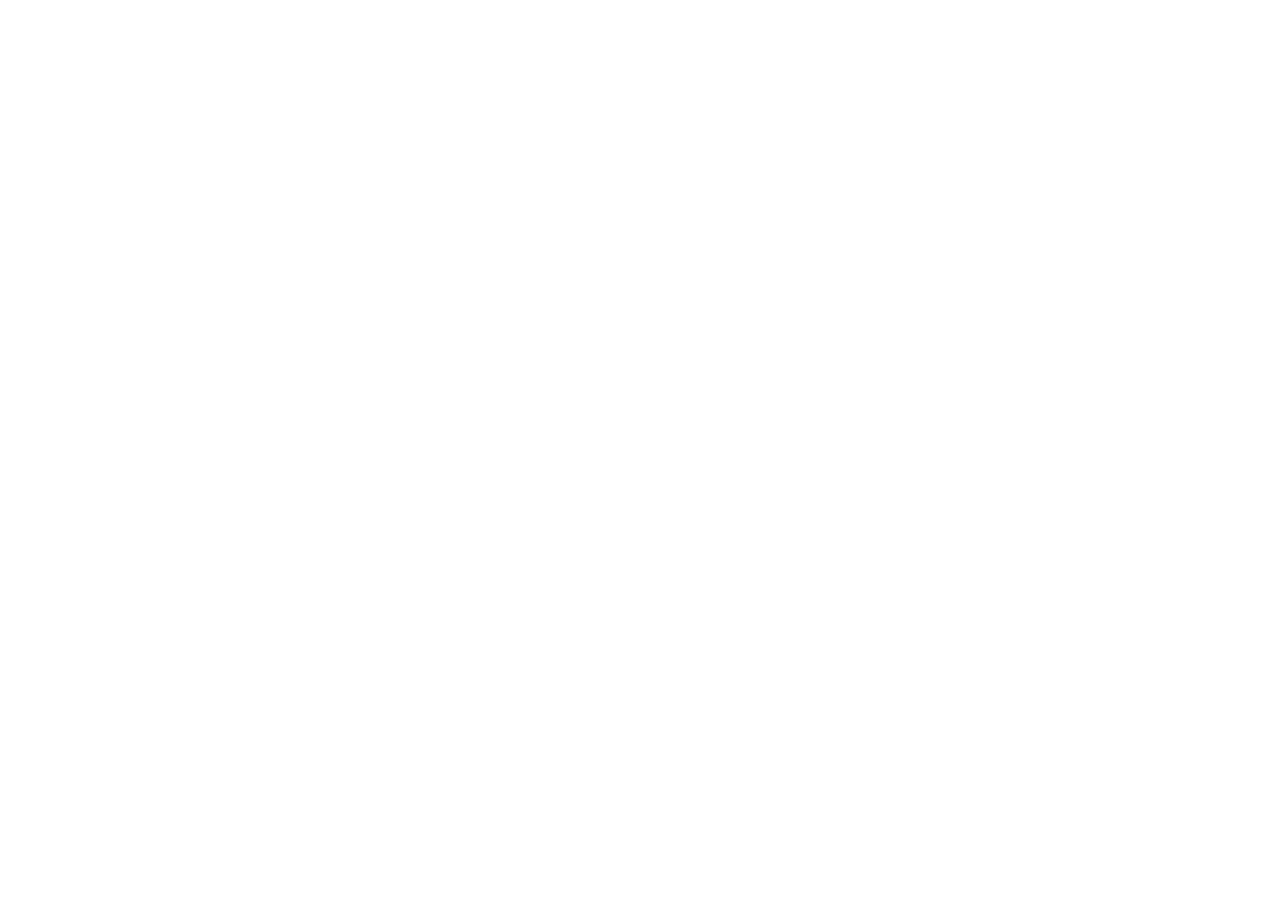
==== about-me.html @ 33e464f1 "added about me + modified parfait page" ====
<!DOCTYPE html>
<html lang="en">
<head>
    <meta charset="UTF-8">
    <meta name="viewport" content="width=device-width, initial-scale=1.0">
    <title>About Me</title>
    <link rel="stylesheet" href="parfstyles.css">
</head>
<body>
    <p>Hello</p>
</body>
</html>
---- parfstyles.css ----
body 
{
    background-image: url(https://i.pinimg.com/736x/82/88/1d/82881d07a03758e4a1953e310d663b50.jpg);   
}

#header{
    margin: 30px;
    size: 100%;
    background-color: black;
    border: 3px solid #f30085;
    display: grid;
}

h1{
    font-family:Georgia, 'Times New Roman', Times, serif;
    color: #ffffff;
    margin: 30px;
    font-size: 60px;
    grid-column: 2;
}

h2{
    font-family:Georgia, 'Times New Roman', Times, serif;
    color: #ffffff;
    margin: 30px;
    font-size: 60px;
    grid-column: 2;
}

a{
    color: #ffffff;
}

p{
    color: #ffffff;
    margin: 30px;
    font-size: 30px;
}



#container1{
    display: flex;
    margin-left: 30px;
    margin-right: 30px;
    background-color: black;
    border: 3px solid #f30085;
}


#img1
{
    border-radius: 10%;
    width: 300px;
    height: 300px;
    margin: 30px;
    border: 3px solid #f30085;
    float: left;
    grid-column: 1;
}

.banner{
    border: 3px solid #f30085;
    margin: 30px;
    size: 100%;
}

#img2{
    width: 100%;
}

.genButton{
    margin-left: 30px;
    grid-column: 1;
    font-size: 20px;
    margin-bottom: 30px;
    width: 83%;
    height: 10%;
    background-color: #f30085;
    border: 3px solid #f30085;
    color: #ffffff;
    font-family: Georgia, 'Times New Roman', Times, serif;
}
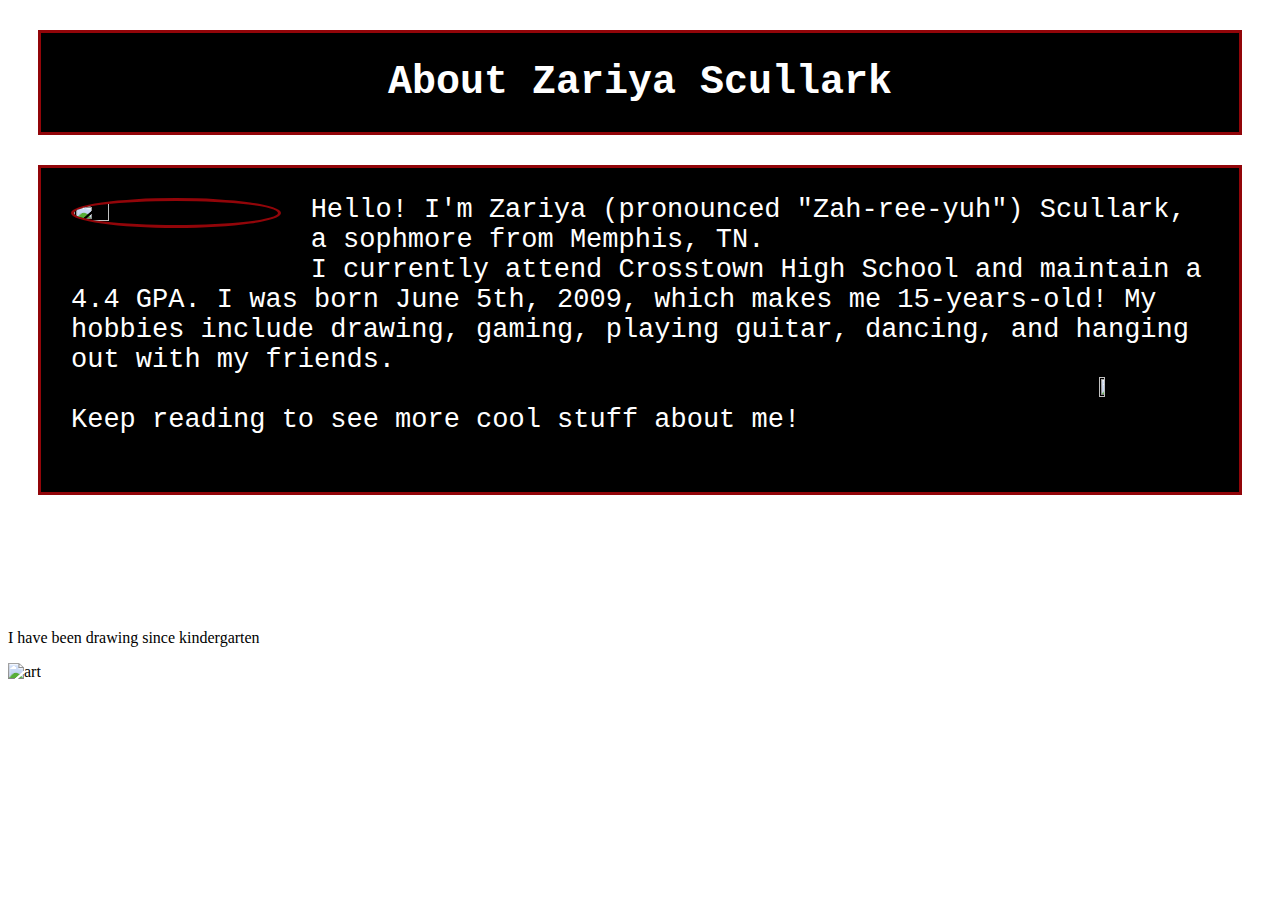
==== commit 4a4d3d27: "edited about me" ====
--- a/about-me.html
+++ b/about-me.html
@@ -4,9 +4,38 @@
     <meta charset="UTF-8">
     <meta name="viewport" content="width=device-width, initial-scale=1.0">
     <title>About Me</title>
-    <link rel="stylesheet" href="parfstyles.css">
+    <link rel="stylesheet" href="about-me.css">
 </head>
 <body>
-    <p>Hello</p>
+    <div id="header">
+        <h1>About Zariya Scullark</h1>
+    </div>
+
+    <div id="intro-cont">
+            <img id="intro-pic" src="file:///Users/zariyascullark/Documents/Screenshot%202025-03-13%20at%209.24.49%E2%80%AFAM.png" alt="">
+            <p id="intro-text">Hello! I'm Zariya (pronounced "Zah-ree-yuh") Scullark, a sophmore from Memphis, TN.
+                <br>I currently attend Crosstown High School and maintain a 4.4 GPA.
+                I was born June 5th, 2009, which makes me 15-years-old! 
+                My hobbies include drawing, gaming, playing guitar, dancing, and hanging out with my friends.
+                <br>
+                <img id="img2" src="https://mystickermania.com/cdn/stickers/noob-pack/badtz-maru-falls-512x512.png" alt="">
+                <br>
+                Keep reading to see more cool stuff about me! 
+                <br>
+                <br>
+            </p>
+        </div>
+
+        <br><br>
+
+    <div id="artt">
+        <div class="hobbies">
+            <h1>My art</h1>
+            <p>I have been drawing since kindergarten</p>
+            <img src="file:///Users/zariyascullark/Downloads/Untitled382%202.png" alt="art">
+
+        </div>
+    </div>
+
 </body>
 </html>--- a/about-me.css
+++ b/about-me.css
@@ -0,0 +1,64 @@
+body{
+    background-image: url(https://i.pinimg.com/736x/ee/29/fb/ee29fba1954e636487466b3b4057dc8f.jpg);
+}
+
+h1{
+    font-family: "Lucida Console", "Courier New", monospace;
+    color: white;
+    grid-column: 2;
+    font-size: 40px;
+}
+
+#header{
+        margin: 30px;
+        size: 100%;
+        background-color: black;
+        border: 3px solid #920509;
+        display: grid;
+    }
+
+#intro-cont{
+        margin-left: 30px;
+        margin-right: 30px;
+        background-color: black;
+        border: 3px solid #920509;
+
+        
+}
+
+#intro-pic{
+    width: 17%;
+    height: 17%;
+    border: 3px solid #920509;
+    border-radius: 100%;
+    margin: 30px;
+    float: left;
+}
+
+#intro-text{
+    color: white;
+    margin-left: 30px;
+    margin-right: 30px;
+    font-size: 27px;
+    font-family: 'Courier New', Courier, monospace;
+}
+
+#img2{
+    width: 7%;
+    height: 7%;
+    float: right;
+    margin-right: 30px;
+    margin-bottom: 30px;
+    flex-wrap: wrap;
+}
+
+#cool-cont{
+    display: grid;
+}
+
+#art{
+    margin-left: 30px;
+    margin-right: 30px;
+    background-color: black;
+    border: 3px solid #920509;
+}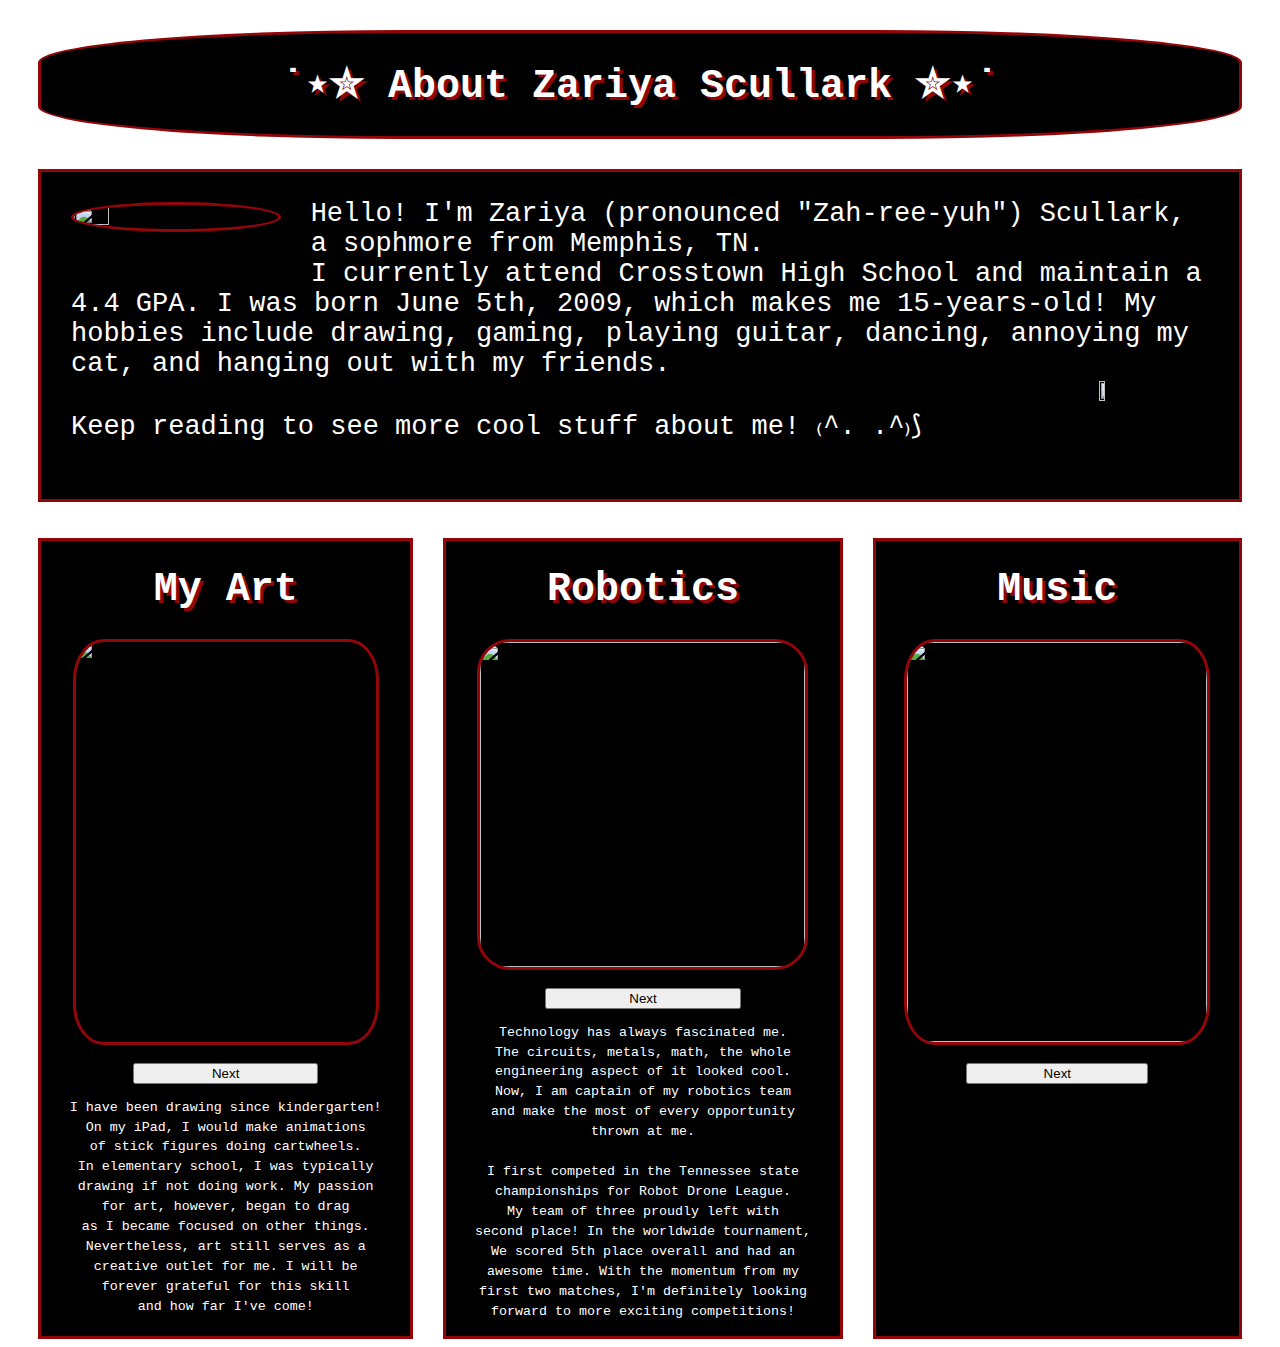
==== commit f0474fd5: "added hobby section" ====
--- a/about-me.html
+++ b/about-me.html
@@ -8,7 +8,7 @@
 </head>
 <body>
     <div id="header">
-        <h1>About Zariya Scullark</h1>
+        <h1>˙⋆✮ About Zariya Scullark ✮⋆˙</h1>
     </div>
 
     <div id="intro-cont">
@@ -16,11 +16,11 @@
             <p id="intro-text">Hello! I'm Zariya (pronounced "Zah-ree-yuh") Scullark, a sophmore from Memphis, TN.
                 <br>I currently attend Crosstown High School and maintain a 4.4 GPA.
                 I was born June 5th, 2009, which makes me 15-years-old! 
-                My hobbies include drawing, gaming, playing guitar, dancing, and hanging out with my friends.
+                My hobbies include drawing, gaming, playing guitar, dancing, annoying my cat, and hanging out with my friends.
                 <br>
-                <img id="img2" src="https://mystickermania.com/cdn/stickers/noob-pack/badtz-maru-falls-512x512.png" alt="">
+                <img id="img2" src="https://images.squarespace-cdn.com/content/v1/663f738a89dc02694adb8670/ab586c91-6b0b-4791-aa5a-b60824f92094/OIIA-Website-loop.gif" alt="">
                 <br>
-                Keep reading to see more cool stuff about me! 
+                Keep reading to see more cool stuff about me! ₍^. .^₎⟆
                 <br>
                 <br>
             </p>
@@ -28,12 +28,57 @@
 
         <br><br>
 
-    <div id="artt">
-        <div class="hobbies">
-            <h1>My art</h1>
-            <p>I have been drawing since kindergarten</p>
-            <img src="file:///Users/zariyascullark/Downloads/Untitled382%202.png" alt="art">
+    <div id="cool-cont">
+        <div id="art">
+            <h1>My Art</h1>
+            <img id="art-pic" class="center" src="file:///Users/zariyascullark/Downloads/Untitled382%202.png" alt="art">
+            <br>
+            <button class="center" class="buttons" id="art-button">Next</button>
+            <p class="descs">
+                I have been drawing since kindergarten! 
+            <br>On my iPad, I would make animations
+            <br>of stick figures doing cartwheels.
+            <br>In elementary school, I was typically
+            <br>drawing if not doing work. My passion
+            <br>for art, however, began to drag  
+            <br>as I became focused on other things.
+            <br>Nevertheless, art still serves as a
+            <br>creative outlet for me. I will be
+            <br>forever grateful for this skill
+            <br>and how far I've come!
+        </p>
+        </div>
 
+
+        <div id="robotics">
+            <h1>Robotics</h1>
+            <img id="robot-pic" class="center" src="file:///Users/zariyascullark/Documents/Screenshot%202025-03-13%20at%209.34.17%E2%80%AFAM.png" alt="">
+            <br>
+            <button class="center" class="buttons" id="robot-button">Next</button>
+            <p class="descs">
+                Technology has always fascinated me.
+            <br>The circuits, metals, math, the whole
+            <br>engineering aspect of it looked cool.
+            <br>Now, I am captain of my robotics team
+            <br>and make the most of every opportunity
+            <br>thrown at me.
+            <br>
+            <br>I first competed in the Tennessee state
+            <br>championships for Robot Drone League. 
+            <br>My team of three proudly left with 
+            <br>second place! In the worldwide tournament,
+            <br>We scored 5th place overall and had an
+            <br>awesome time. With the momentum from my
+            <br>first two matches, I'm definitely looking
+            <br>forward to more exciting competitions!
+
+            </p>
+        </div>
+        <div id="music">
+            <h1>Music</h1>
+            <img id="music-pic" class="center" src="file:///Users/zariyascullark/Documents/Screenshot%202025-03-13%20at%209.27.32%E2%80%AFAM.png" alt="">
+            <br>
+            <button class="center" class="buttons" id="music-button">Next</button>
         </div>
     </div>
 
--- a/about-me.css
+++ b/about-me.css
@@ -5,8 +5,14 @@
 h1{
     font-family: "Lucida Console", "Courier New", monospace;
     color: white;
-    grid-column: 2;
     font-size: 40px;
+    text-align: center;
+    text-shadow: 3px 3px#920509;
+}
+
+p, a{
+    color: white;
+    font-family: 'Courier New', Courier, monospace;
 }
 
 #header{
@@ -15,6 +21,7 @@
         background-color: black;
         border: 3px solid #920509;
         display: grid;
+        border-radius: 30%;
     }
 
 #intro-cont{
@@ -52,13 +59,69 @@
     flex-wrap: wrap;
 }
 
+.descs{
+    text-align: center;
+    font-size: smaller;
+    line-height: 1.5;
+}
+
+.buttons{
+    color: white;
+    background-color: aliceblue;
+}
+
+.center{
+    display: block;
+    margin-left: auto;
+    margin-right: auto;
+    width: 50%;
+}
+
 #cool-cont{
     display: grid;
+    column-gap: 30px;
+    grid-template-columns: 33%, 34%, 33%;
+    width: 100%;
 }
 
 #art{
-    margin-left: 30px;
-    margin-right: 30px;
     background-color: black;
     border: 3px solid #920509;
+    grid-column: 1;
+    margin-left: 30px;
+}
+
+#art-pic{
+    width: 300px;
+    height: 400px;
+    border: 3px solid #920509;
+    display: block;
+    border-radius: 10%;
+}
+
+#robotics{
+    grid-column: 2;
+    background-color: black;
+    border: 3px solid #920509;
+}
+
+#robot-pic{
+    width: 325px;
+    height: 325px;
+    border: 3px solid #920509;
+    border-radius: 10%;
+}
+
+#music{
+    grid-column: 3;
+    background-color: black;
+    border: 3px solid #920509;
+    margin-right: 30px;
+}
+
+#music-pic{
+    width: 300px;
+    height: 400px;
+    border: 3px solid #920509;
+    border-radius: 10%;
 }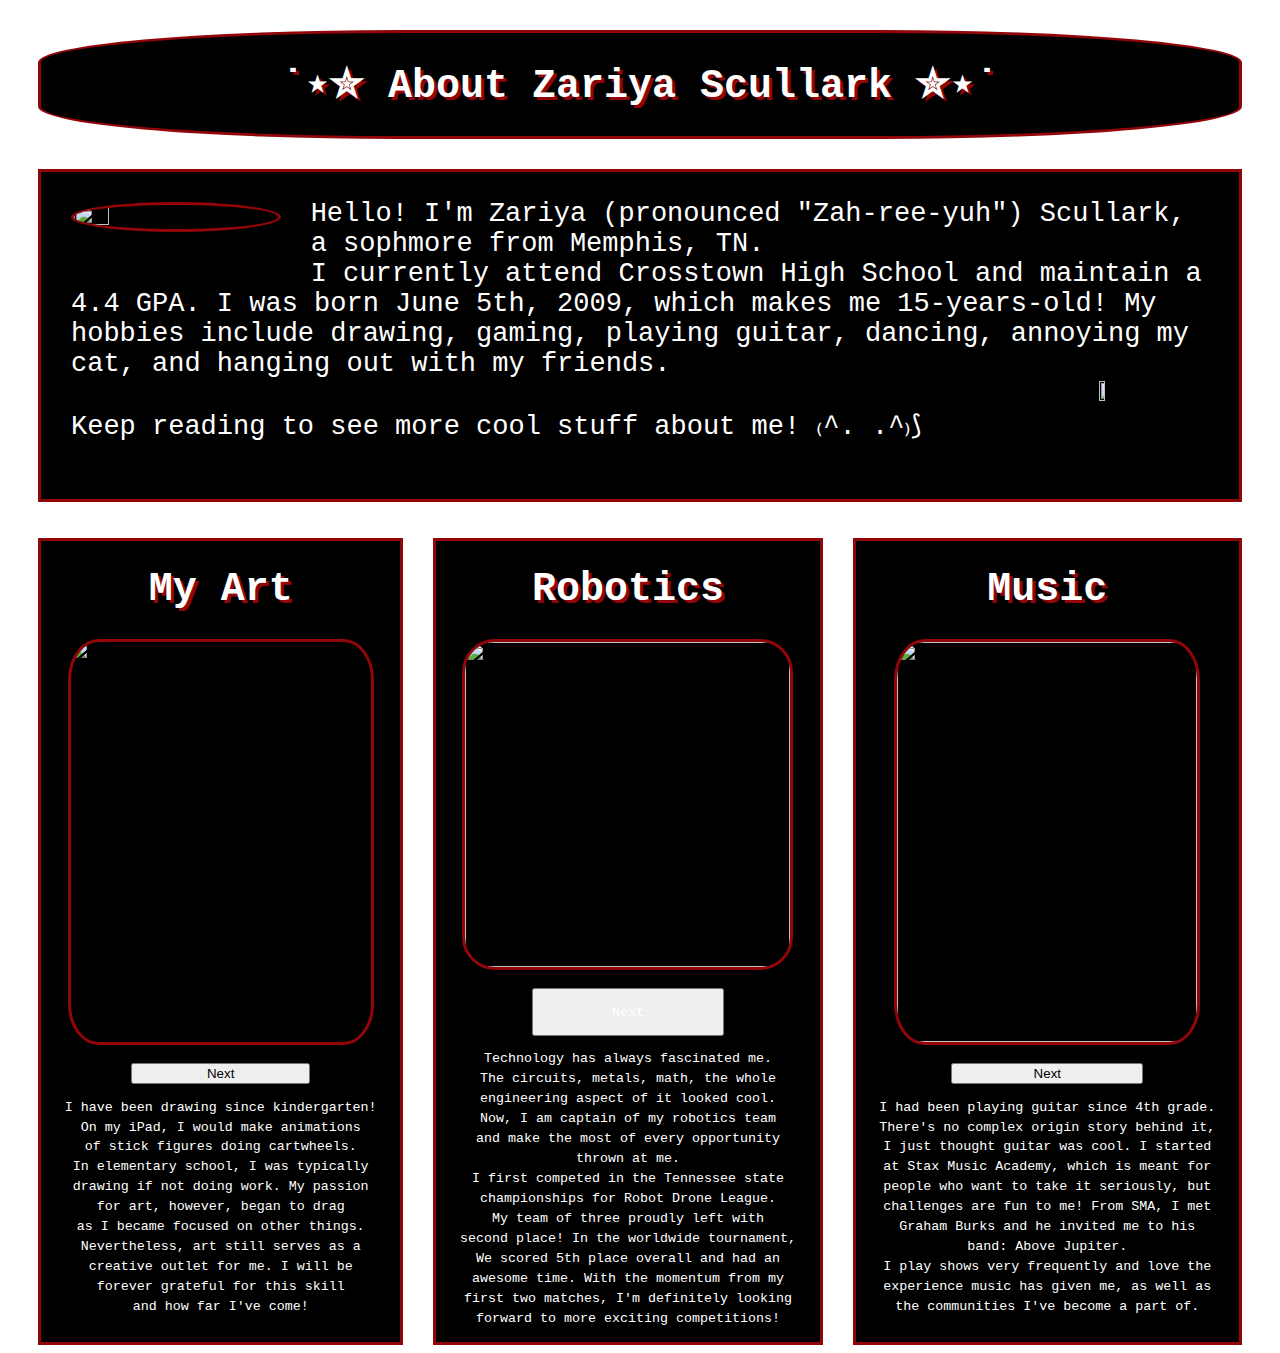
==== commit d8f41af5: "added more cool stuff" ====
--- a/about-me.html
+++ b/about-me.html
@@ -18,7 +18,7 @@
                 I was born June 5th, 2009, which makes me 15-years-old! 
                 My hobbies include drawing, gaming, playing guitar, dancing, annoying my cat, and hanging out with my friends.
                 <br>
-                <img id="img2" src="https://images.squarespace-cdn.com/content/v1/663f738a89dc02694adb8670/ab586c91-6b0b-4791-aa5a-b60824f92094/OIIA-Website-loop.gif" alt="">
+                <img id="img2" src="https://media.tenor.com/sbfBfp3FeY8AAAAj/oia-uia.gif" alt="">
                 <br>
                 Keep reading to see more cool stuff about me! ₍^. .^₎⟆
                 <br>
@@ -54,7 +54,7 @@
             <h1>Robotics</h1>
             <img id="robot-pic" class="center" src="file:///Users/zariyascullark/Documents/Screenshot%202025-03-13%20at%209.34.17%E2%80%AFAM.png" alt="">
             <br>
-            <button class="center" class="buttons" id="robot-button">Next</button>
+            <button class="center" class="buttons" id="robot-button"><p>Next</p></button>
             <p class="descs">
                 Technology has always fascinated me.
             <br>The circuits, metals, math, the whole
@@ -62,7 +62,6 @@
             <br>Now, I am captain of my robotics team
             <br>and make the most of every opportunity
             <br>thrown at me.
-            <br>
             <br>I first competed in the Tennessee state
             <br>championships for Robot Drone League. 
             <br>My team of three proudly left with 
@@ -79,6 +78,19 @@
             <img id="music-pic" class="center" src="file:///Users/zariyascullark/Documents/Screenshot%202025-03-13%20at%209.27.32%E2%80%AFAM.png" alt="">
             <br>
             <button class="center" class="buttons" id="music-button">Next</button>
+            <p class="descs">
+                I had been playing guitar since 4th grade.
+            <br>There's no complex origin story behind it,
+            <br>I just thought guitar was cool. I started
+            <br>at Stax Music Academy, which is meant for
+            <br>people who want to take it seriously, but 
+            <br>challenges are fun to me! From SMA, I met 
+            <br>Graham Burks and he invited me to his
+            <br>band: Above Jupiter. 
+            <br>I play shows very frequently and love the
+            <br>experience music has given me, as well as
+            <br>the communities I've become a part of.
+            </p>
         </div>
     </div>
 
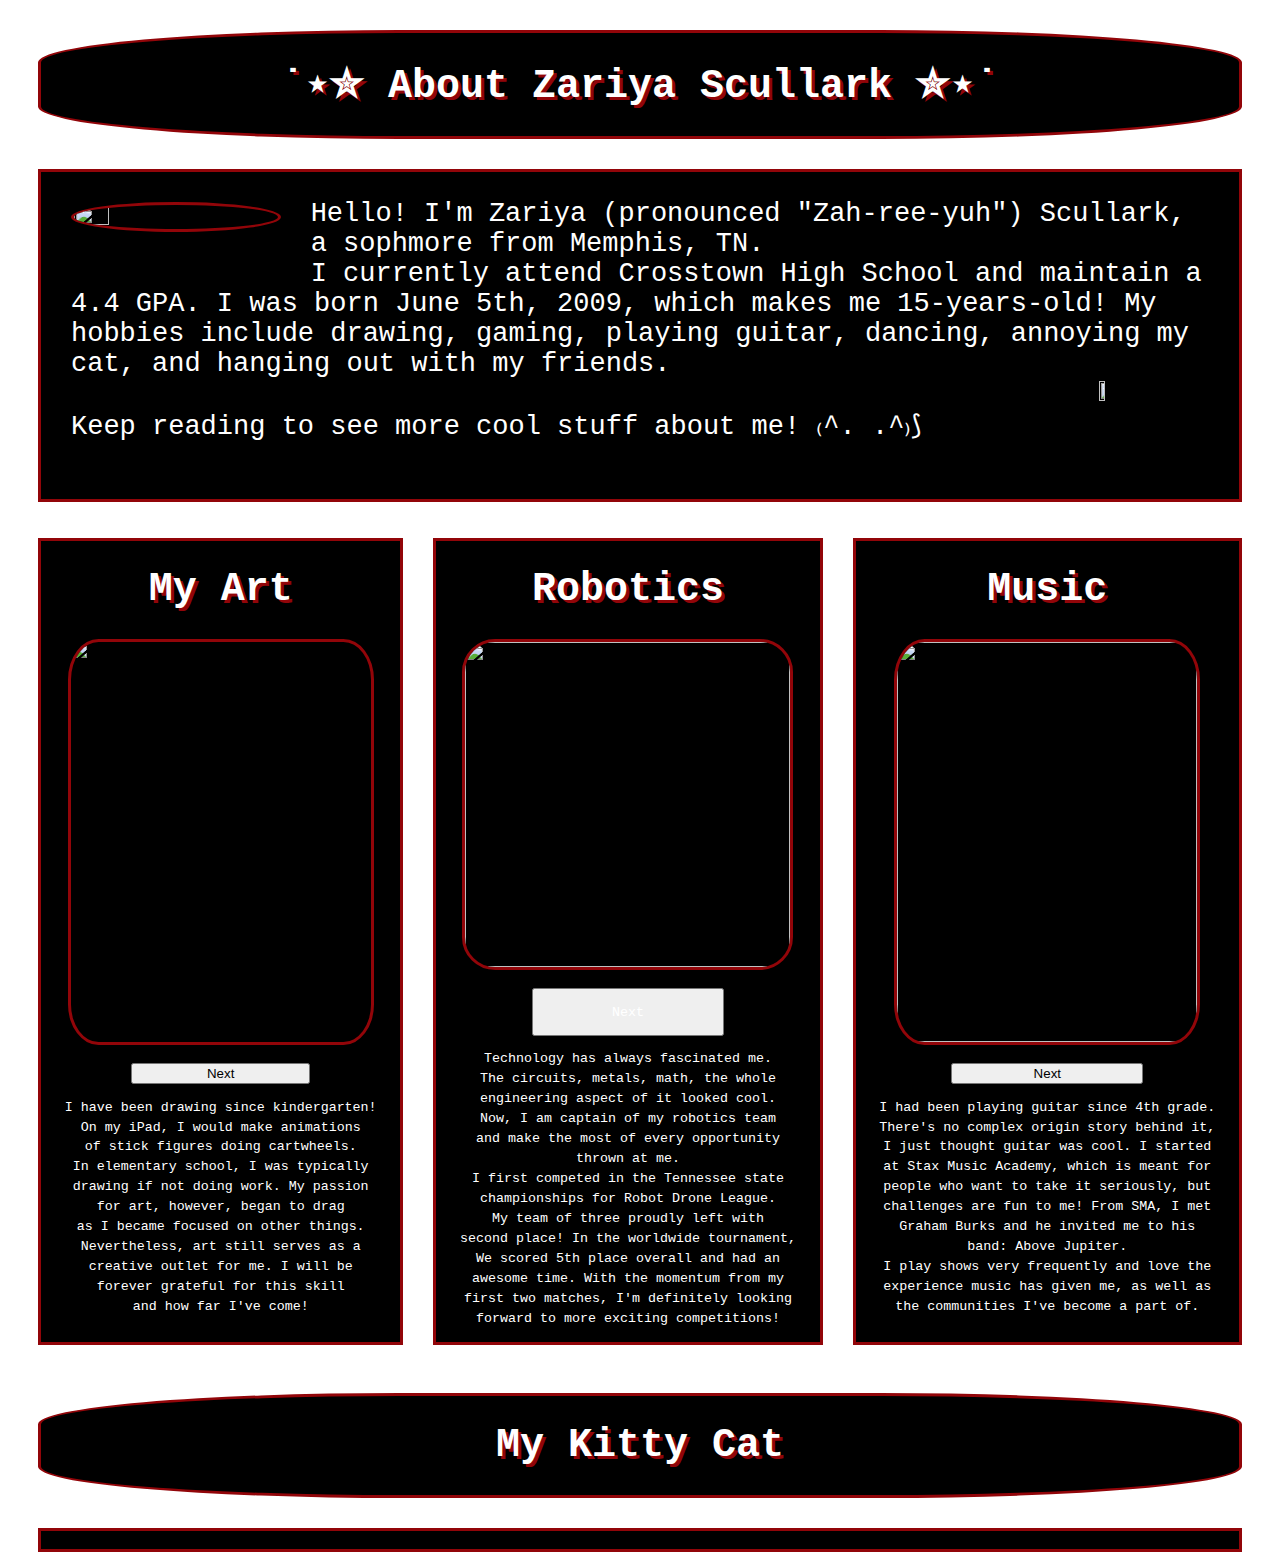
==== commit fa7e0653: "ADDED KITTY" ====
--- a/about-me.html
+++ b/about-me.html
@@ -93,6 +93,13 @@
             </p>
         </div>
     </div>
+        <br>
+    <div id="header">
+        <h1>My Kitty Cat</h1>
+    </div>
+    <div id="intro-cont">
+        <img src="" alt="">
+    </div>
 
 </body>
 </html>